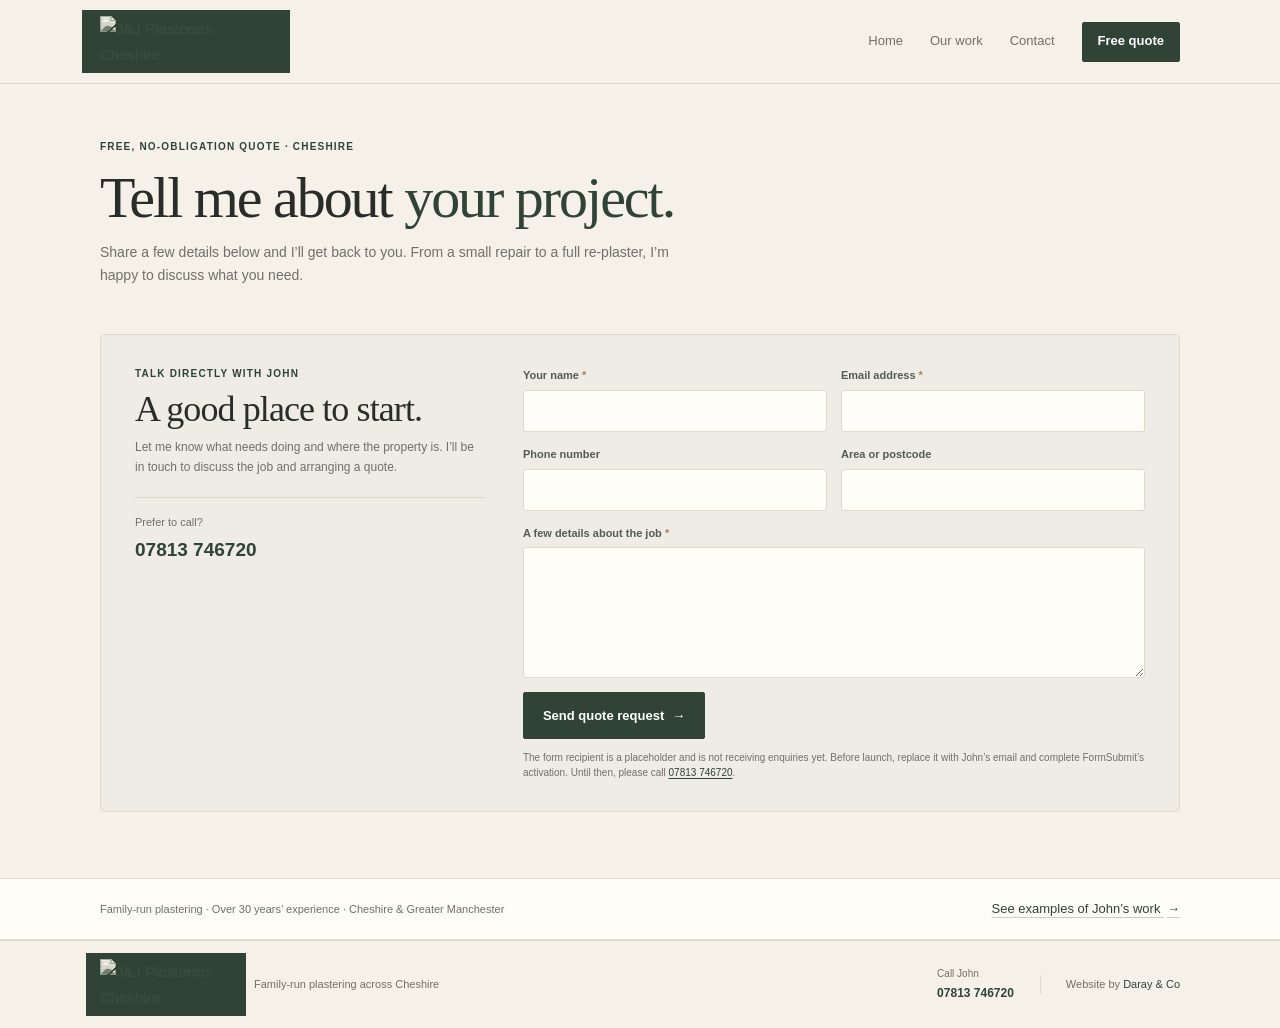
==== quote.html @ 1a7d074a "Add files via upload" ====
<!doctype html>
<html lang="en">
  <head>
    <meta charset="utf-8">
    <meta name="viewport" content="width=device-width, initial-scale=1">
    <meta name="theme-color" content="#f5f1e8">
    <meta name="description" content="Request a free, no-obligation plastering or rendering quote from J&J Plasterers in Cheshire.">
    <title>Request a Free Quote | J&J Plasterers Cheshire</title>
    <link rel="stylesheet" href="site.css">
  </head>
  <body>
    <svg class="filters" aria-hidden="true" focusable="false">
      <filter id="forest-logo" color-interpolation-filters="sRGB">
        <feColorMatrix type="matrix" values="0 0 0 0 .188 0 0 0 0 .263 0 0 0 0 .212 -.381 -.381 -.381 0 1.143"></feColorMatrix>
      </filter>
    </svg>

    <header class="site-header">
      <div class="wrap header-inner">
        <a class="brand" href="index.html" aria-label="J&J Plasterers home">
          <img src="assets/jj-plasterers-logo.png" alt="J&J Plasterers Cheshire">
        </a>
        <nav class="main-nav" aria-label="Main navigation">
          <a href="index.html">Home</a>
          <a href="work.html">Our work</a>
          <a href="contact.html">Contact</a>
          <a class="button button-small" href="quote.html" aria-current="page">Free quote</a>
        </nav>
      </div>
    </header>

    <main>
      <section class="page-intro quote-page-intro">
        <div class="wrap">
          <p class="eyebrow">Free, no-obligation quote · Cheshire</p>
          <h1>Tell me about <span>your project.</span></h1>
          <p>Share a few details below and I’ll get back to you. From a small repair to a full re-plaster, I’m happy to discuss what you need.</p>
        </div>
      </section>

      <section class="quote-section quote-page-section">
        <div class="wrap quote-card">
          <div class="quote-intro">
            <p class="eyebrow">Talk directly with John</p>
            <h2>A good place to start.</h2>
            <p>Let me know what needs doing and where the property is. I’ll be in touch to discuss the job and arranging a quote.</p>
            <div class="quote-direct-contact">
              <span>Prefer to call?</span>
              <a href="tel:+447813746720">07813 746720</a>
            </div>
          </div>
          <form class="quote-form" action="https://formsubmit.co/your-email@example.com" method="POST">
            <input type="hidden" name="_subject" value="New J&J Plasterers quote request">
            <input type="hidden" name="_template" value="table">
            <div class="honeypot" aria-hidden="true">
              <label for="quote-website">Leave this field empty</label>
              <input id="quote-website" type="text" name="_honey" tabindex="-1" autocomplete="off">
            </div>
            <div class="form-grid">
              <div class="form-field">
                <label for="quote-name">Your name <span aria-hidden="true">*</span></label>
                <input id="quote-name" name="name" type="text" autocomplete="name" required>
              </div>
              <div class="form-field">
                <label for="quote-email">Email address <span aria-hidden="true">*</span></label>
                <input id="quote-email" name="email" type="email" autocomplete="email" required>
              </div>
              <div class="form-field">
                <label for="quote-phone">Phone number</label>
                <input id="quote-phone" name="phone" type="tel" autocomplete="tel">
              </div>
              <div class="form-field">
                <label for="quote-area">Area or postcode</label>
                <input id="quote-area" name="area" type="text" autocomplete="postal-code">
              </div>
              <div class="form-field form-field-wide">
                <label for="quote-details">A few details about the job <span aria-hidden="true">*</span></label>
                <textarea id="quote-details" name="message" rows="5" required></textarea>
              </div>
            </div>
            <button class="button submit-button" type="submit">Send quote request <span aria-hidden="true">→</span></button>
            <p class="form-note">The form recipient is a placeholder and is not receiving enquiries yet. Before launch, replace it with John’s email and complete FormSubmit’s activation. Until then, please call <a href="tel:+447813746720">07813 746720</a>.</p>
          </form>
        </div>
      </section>

      <section class="quote-reassurance">
        <div class="wrap">
          <p>Family-run plastering · Over 30 years’ experience · Cheshire &amp; Greater Manchester</p>
          <a class="text-link" href="work.html">See examples of John’s work <span aria-hidden="true">→</span></a>
        </div>
      </section>
    </main>

    <footer class="site-footer">
      <div class="wrap footer-inner">
        <div class="footer-brand-group">
          <a class="brand footer-brand" href="index.html" aria-label="J&J Plasterers home">
            <img src="assets/jj-plasterers-logo.png" alt="J&J Plasterers Cheshire">
          </a>
          <p>Family-run plastering across Cheshire</p>
        </div>
        <div class="footer-contact">
          <span>Call John</span>
          <a class="footer-phone" href="tel:+447813746720">07813 746720</a>
        </div>
        <p class="footer-credit">Website by <a href="https://darayandco.com">Daray &amp; Co</a></p>
      </div>
    </footer>
  </body>
</html>
---- site.css ----
:root {
  color-scheme: light;
  --paper: #f5f1e8;
  --card: #fffdf8;
  --ink: #292c28;
  --ink-soft: #555c54;
  --muted: #716f67;
  --sage: #304336;
  --sage-light: #eeece4;
  --clay: #a48656;
  --line: #ded9cd;
  --on-sage: #e0ded5;
  --sage-accent: #e0c99b;
  --display: "Iowan Old Style", Baskerville, "Palatino Linotype", Georgia, serif;
  --sans: -apple-system, BlinkMacSystemFont, "Segoe UI", Arial, sans-serif;
}

* { box-sizing: border-box; }
html { scroll-behavior: smooth; }
body {
  margin: 0;
  background: var(--paper);
  color: var(--ink);
  font-family: var(--sans);
  font-size: 15px;
  line-height: 1.7;
  -webkit-font-smoothing: antialiased;
}
a { color: inherit; }
.wrap { width: min(1080px, calc(100% - 56px)); margin-inline: auto; }
.filters { position: absolute; width: 0; height: 0; overflow: hidden; }

.site-header { position: relative; z-index: 2; border-bottom: 1px solid var(--line); }
.header-inner { display: flex; min-height: 83px; align-items: center; justify-content: space-between; gap: 24px; }
.brand { display: inline-flex; align-items: center; text-decoration: none; }
.brand img {
  display: block;
  width: 172px;
  height: auto;
  filter: url("#forest-logo");
}
.main-nav { display: flex; align-items: center; gap: 27px; }
.main-nav > a:not(.button) { position: relative; color: var(--muted); font-size: 13px; text-decoration: none; }
.main-nav > a:not(.button)::after {
  position: absolute;
  right: 0;
  bottom: -5px;
  left: 0;
  height: 1px;
  transform: scaleX(0);
  transform-origin: left;
  background: var(--clay);
  content: "";
  transition: transform .25s ease;
}
.main-nav > a:not(.button):hover::after,
.main-nav > a[aria-current="page"]:not(.button)::after { transform: scaleX(1); }
.main-nav > a:not(.button):hover, .main-nav > a[aria-current="page"]:not(.button) { color: var(--sage); }
.button {
  display: inline-flex;
  min-height: 47px;
  align-items: center;
  justify-content: center;
  gap: 8px;
  padding: 0 19px;
  border: 1px solid var(--sage);
  border-radius: 2px;
  background: var(--sage);
  color: white;
  font-size: 13px;
  font-weight: 600;
  text-decoration: none;
  white-space: nowrap;
  transition: background .25s ease, border-color .25s ease, box-shadow .25s ease, transform .25s ease;
}
.button:hover { transform: translateY(-2px); border-color: var(--sage); background: var(--sage); box-shadow: 0 8px 18px rgba(41, 44, 40, .14); }
.button:active { transform: translateY(0); box-shadow: none; }
.button-small { min-height: 40px; padding-inline: 15px; }

.home-hero {
  position: relative;
  isolation: isolate;
  padding: 72px 0 80px;
}
.home-hero::before {
  display: none;
}
.home-hero-inner { display: grid; grid-template-columns: 1fr .88fr; align-items: center; gap: 8%; }
.hero-content { max-width: 640px; }
.eyebrow {
  margin: 0 0 13px;
  color: var(--sage);
  font-size: 10px;
  font-weight: 700;
  letter-spacing: .12em;
  line-height: 1.5;
  text-transform: uppercase;
}
h1, h2, h3, p { margin-top: 0; }
h1, .page-intro h1 {
  margin-bottom: 19px;
  font-family: var(--display);
  font-size: clamp(44px, 5.4vw, 64px);
  font-weight: 500;
  letter-spacing: -.035em;
  line-height: 1.08;
}
h1 span, .page-intro h1 span { color: var(--sage); }
.hero-copy { max-width: 570px; margin-bottom: 22px; color: var(--muted); font-size: 15px; line-height: 1.8; }
.hero-actions { display: flex; align-items: center; flex-wrap: wrap; gap: 19px; }
.hero-actions .button span { opacity: .85; }
.text-link { color: var(--sage); font-size: 13px; text-decoration: underline; text-decoration-color: #c5cfc2; text-underline-offset: 4px; }
.text-link span { padding-left: 3px; }
.experience-card {
  position: absolute;
  z-index: 1;
  right: 0;
  bottom: 0;
  width: 190px;
  padding: 17px 19px 15px;
  border: 1px solid var(--line);
  background: var(--card);
  box-shadow: 0 12px 32px rgba(37, 38, 32, .1);
}
.experience-card .eyebrow { margin-bottom: 6px; font-size: 8px; }
.experience-number { margin: 0; color: var(--sage); font-family: var(--display); font-size: 45px; font-weight: 500; letter-spacing: -.04em; line-height: 1; }
.experience-number span { color: var(--clay); font-size: 30px; }
.experience-caption { margin: 2px 0 0; color: var(--muted); font-size: 11px; }
.hero-visual { position: relative; min-height: 525px; }
.hero-photo-frame { position: absolute; inset: 0 4px 29px 64px; margin: 0; overflow: hidden; background: #d6d0c4; }
.hero-photo-frame::after { position: absolute; inset: 52% 0 0; background: linear-gradient(transparent, rgba(28, 30, 26, .46)); content: ""; }
.hero-photo-frame img { display: block; width: 100%; height: 100%; object-fit: cover; object-position: center 48%; transition: transform .8s cubic-bezier(.2,.7,.2,1); }
.hero-photo-frame figcaption { position: absolute; z-index: 1; right: 18px; bottom: 14px; left: 18px; color: white; font-family: var(--display); font-size: 16px; }
.hero-photo-inset { position: absolute; top: 34px; left: 0; width: 39%; height: 37%; margin: 0; padding: 7px; background: var(--paper); box-shadow: 0 8px 24px rgba(37, 38, 32, .16); }
.hero-photo-inset img { display: block; width: 100%; height: 100%; object-fit: cover; transition: transform .8s cubic-bezier(.2,.7,.2,1); }

.trust-row { border-block: 1px solid var(--line); background: var(--card); }
.trust-inner { display: grid; grid-template-columns: repeat(3, 1fr); }
.trust-inner p { display: flex; min-height: 69px; align-items: center; gap: 12px; margin: 0; padding: 10px 20px; border-right: 1px solid var(--line); color: var(--ink-soft); font-size: 12px; }
.trust-inner p:first-child { padding-left: 0; }
.trust-inner p:last-child { border-right: 0; }
.trust-inner p span { color: var(--clay); font-family: var(--display); font-size: 12px; font-weight: 600; }

.section { padding: 74px 0; }
.section-heading { max-width: 650px; margin-bottom: 26px; }
.section-heading .eyebrow { margin-bottom: 7px; }
.section-heading h2, .about-inner h2, .quote-card h2, .areas-intro h2 {
  margin-bottom: 10px;
  font-family: var(--display);
  font-size: clamp(31px, 3.8vw, 41px);
  font-weight: 500;
  letter-spacing: -.025em;
  line-height: 1.16;
}
.section-heading > p:last-child { margin-bottom: 0; color: var(--muted); font-size: 13px; }
.services-grid { display: grid; grid-template-columns: repeat(4, 1fr); gap: 12px; }
.service-card { min-height: 172px; padding: 18px; border: 1px solid var(--line); border-radius: 0; background: var(--card); transition: transform .3s ease, border-color .3s ease, box-shadow .3s ease; }
.service-number { display: block; margin-bottom: 18px; color: var(--clay); font-family: var(--display); font-size: 12px; font-weight: 600; }
.service-card h3 { margin-bottom: 5px; font-family: var(--display); font-size: 18px; font-weight: 500; letter-spacing: -.01em; }
.service-card p { margin: 0; color: var(--muted); font-size: 12px; line-height: 1.6; }
.service-footnote { margin: 17px 0 0; color: var(--muted); font-size: 12px; }
.service-footnote a { color: var(--sage); text-underline-offset: 3px; }

.about-section { padding: 66px 0; background: var(--sage); color: var(--paper); }
.about-section .eyebrow { color: var(--sage-accent); }
.about-inner { display: grid; grid-template-columns: .8fr 1.2fr; gap: 10%; }
.about-inner h2 { max-width: 360px; margin: 0; }
.about-copy p { margin-bottom: 14px; color: var(--on-sage); font-size: 13px; }
.about-section .text-link { color: var(--sage-accent); text-decoration-color: rgba(224, 201, 155, .55); }
.about-copy .text-link { display: inline-block; margin-top: 2px; }

.quote-section { padding: 54px 0 66px; }
.quote-card {
  display: grid;
  grid-template-columns: .7fr 1.3fr;
  align-items: start;
  gap: 38px;
  padding: 31px 34px;
  border: 1px solid var(--line);
  border-radius: 5px;
  background: var(--sage-light);
}
.quote-card .eyebrow { margin-bottom: 8px; }
.quote-card h2 { margin-bottom: 6px; font-size: clamp(28px, 3.4vw, 36px); }
.quote-intro > p:not(.eyebrow) { margin: 0 0 19px; color: var(--muted); font-size: 12px; }
.quote-call { font-size: 11px; }
.quote-form { min-width: 0; }
.quote-page-section { padding-top: 8px; }
.quote-page-section .quote-card { grid-template-columns: .72fr 1.28fr; }
.quote-direct-contact { display: flex; flex-direction: column; gap: 3px; padding-top: 15px; border-top: 1px solid var(--line); color: var(--muted); font-size: 11px; }
.quote-direct-contact a { color: var(--sage); font-size: 19px; font-weight: 600; text-decoration: none; }
.form-grid { display: grid; grid-template-columns: repeat(2, minmax(0, 1fr)); gap: 13px 14px; }
.form-field { min-width: 0; }
.form-field-wide { grid-column: 1 / -1; }
.form-field label { display: block; margin-bottom: 5px; color: var(--ink-soft); font-size: 11px; font-weight: 600; }
.form-field label span { color: var(--clay); }
.form-field input, .form-field textarea {
  display: block;
  width: 100%;
  min-height: 42px;
  padding: 9px 11px;
  border: 1px solid var(--line);
  border-radius: 3px;
  outline: none;
  background: var(--card);
  color: var(--ink);
  font: inherit;
  font-size: 13px;
}
.form-field textarea { min-height: 98px; resize: vertical; }
.form-field input:focus, .form-field textarea:focus { border-color: var(--sage); box-shadow: 0 0 0 2px rgba(48, 67, 54, .14); }
.submit-button { margin-top: 14px; cursor: pointer; font-family: inherit; }
.honeypot { display: none; }
.form-note { margin: 11px 0 0; color: var(--muted); font-size: 10px; line-height: 1.5; }
.form-note a { color: var(--sage); text-underline-offset: 2px; }

.quote-cta-section { padding: 40px 0 54px; }
.quote-cta { display: flex; align-items: center; justify-content: space-between; gap: 30px; padding: 29px 34px; border: 1px solid var(--line); background: var(--sage-light); }
.quote-cta h2, .contact-main h2, .contact-details h2 { margin-bottom: 8px; font-family: var(--display); font-size: clamp(28px, 3.4vw, 36px); font-weight: 500; letter-spacing: -.025em; line-height: 1.16; }
.quote-cta .eyebrow { margin-bottom: 7px; }
.quote-cta p:not(.eyebrow) { max-width: 600px; margin: 0; color: var(--muted); font-size: 12px; }
.quote-cta-actions { display: flex; align-items: center; gap: 22px; }
.quote-reassurance { padding: 19px 0; border-block: 1px solid var(--line); background: var(--card); }
.quote-reassurance .wrap { display: flex; align-items: center; justify-content: space-between; gap: 20px; }
.quote-reassurance p { margin: 0; color: var(--muted); font-size: 11px; }
.quote-reassurance .text-link { white-space: nowrap; }
.contact-section { padding: 14px 0 66px; }
.contact-layout { display: grid; grid-template-columns: 1.1fr .9fr; align-items: start; gap: 8%; }
.contact-main { padding: 22px 0; }
.contact-main h2 { max-width: 480px; margin-bottom: 14px; font-size: clamp(34px, 4vw, 46px); }
.contact-main > p:not(.eyebrow) { max-width: 590px; margin-bottom: 23px; color: var(--muted); font-size: 14px; line-height: 1.85; }
.contact-actions { display: flex; align-items: center; flex-wrap: wrap; gap: 18px; }
.contact-details { padding: 25px 27px; border: 1px solid var(--line); background: var(--card); }
.contact-details h2 { margin-bottom: 19px; font-size: 25px; }
.contact-detail { display: flex; flex-direction: column; gap: 3px; padding: 13px 0; border-top: 1px solid var(--line); }
.contact-detail > span { color: var(--muted); font-size: 10px; }
.contact-detail > a, .contact-detail > p { margin: 0; color: var(--ink); font-size: 14px; font-weight: 600; text-decoration: none; overflow-wrap: anywhere; }
.contact-details > .text-link { display: inline-block; margin-top: 10px; }

.site-footer { padding: 18px 0; border-top: 1px solid var(--line); background: var(--paper); }
.footer-inner { display: grid; grid-template-columns: 1fr auto auto; align-items: center; gap: 26px; }
.footer-brand-group { display: flex; align-items: center; gap: 22px; }
.footer-brand img { width: 132px; filter: url("#forest-logo"); }
.footer-inner p { margin: 0; color: var(--muted); font-size: 11px; }
.footer-contact { display: flex; flex-direction: column; gap: 1px; color: var(--muted); font-size: 10px; }
.footer-phone { color: var(--sage); font-size: 12px; font-weight: 600; text-decoration: none; }
.footer-credit { padding-left: 25px; border-left: 1px solid var(--line); }
.footer-credit a { color: var(--sage); text-decoration: none; }

.page-intro { padding: 55px 0 38px; }
.page-intro h1 { max-width: 720px; margin-bottom: 11px; font-size: clamp(42px, 5.1vw, 58px); }
.page-intro .wrap > p:last-child { max-width: 570px; margin: 0; color: var(--muted); font-size: 14px; }
.work-gallery { padding-top: 27px; }
.gallery-grid { display: grid; grid-template-columns: 1.15fr .85fr .85fr; gap: 15px; align-items: start; }
.work-photo { margin: 0; overflow: hidden; border: 1px solid var(--line); border-radius: 0; background: var(--card); }
.work-photo img { display: block; width: 100%; height: 300px; object-fit: cover; transition: transform .7s cubic-bezier(.2,.7,.2,1); }
.work-photo-feature img { height: 390px; }
.work-photo figcaption { padding: 9px 12px; color: var(--muted); font-size: 11px; }
.photo-credit { margin: 13px 0 0; color: var(--muted); font-size: 10px; }

.reviews-section { background: var(--card); }
.reviews-grid { display: grid; grid-template-columns: repeat(3, 1fr); gap: 13px; }
.review-card { display: flex; flex-direction: column; justify-content: space-between; min-height: 215px; margin: 0; padding: 21px; border: 1px solid var(--line); border-radius: 4px; background: var(--paper); }
.review-card blockquote { margin: 0 0 17px; color: var(--ink-soft); font-family: var(--sans); font-size: 13px; line-height: 1.7; }
.review-card figcaption { display: flex; flex-wrap: wrap; gap: 8px; color: var(--muted); font-size: 10px; }
.review-card figcaption strong { color: var(--ink); font-size: 11px; }

.areas-section { background: var(--sage-light); }
.areas-layout { display: grid; grid-template-columns: .8fr 1.2fr; gap: 8%; align-items: start; }
.areas-intro h2 { margin-bottom: 12px; }
.areas-intro > p:not(.eyebrow) { margin-bottom: 16px; color: var(--ink-soft); font-size: 12px; }
.areas-list { display: grid; grid-template-columns: repeat(3, 1fr); gap: 0 20px; margin: 0; padding: 0; border-top: 1px solid var(--line); list-style: none; }
.areas-list li { padding: 9px 0; border-bottom: 1px solid var(--line); color: var(--ink-soft); font-size: 12px; }

@keyframes rise-in {
  from { opacity: 0; transform: translateY(16px); }
  to { opacity: 1; transform: translateY(0); }
}

@media (prefers-reduced-motion: no-preference) {
  .site-header { animation: rise-in .55s both; }
  .hero-content > * { animation: rise-in .65s both; }
  .hero-content > *:nth-child(1) { animation-delay: .08s; }
  .hero-content > *:nth-child(2) { animation-delay: .16s; }
  .hero-content > *:nth-child(3) { animation-delay: .24s; }
  .hero-content > *:nth-child(4) { animation-delay: .32s; }
  .hero-photo-frame { animation: rise-in .8s .18s both; }
  .hero-photo-inset { animation: rise-in .7s .34s both; }
  .experience-card { animation: rise-in .65s .42s both; }
  .page-intro .wrap > * { animation: rise-in .6s both; }
  .page-intro .wrap > *:nth-child(2) { animation-delay: .1s; }
  .page-intro .wrap > *:nth-child(3) { animation-delay: .18s; }
}

@media (hover: hover) and (prefers-reduced-motion: no-preference) {
  .hero-visual:hover .hero-photo-frame img { transform: scale(1.025); }
  .hero-visual:hover .hero-photo-inset img { transform: scale(1.04); }
  .service-card:hover { transform: translateY(-4px); border-color: #c9bea8; box-shadow: 0 12px 28px rgba(41, 44, 40, .08); }
  .work-photo:hover img { transform: scale(1.035); }
}

@media (max-width: 800px) {
  .wrap { width: min(100% - 40px, 620px); }
  .header-inner { min-height: 74px; }
  .brand img { width: 148px; }
  .main-nav { gap: 17px; }
  .home-hero { padding: 55px 0 60px; }
  .home-hero-inner { grid-template-columns: 1fr; gap: 26px; }
  .hero-visual { min-height: 455px; }
  .trust-inner p { padding-inline: 12px; font-size: 11px; }
  .section { padding: 59px 0; }
  .services-grid { grid-template-columns: repeat(2, 1fr); }
  .service-card { min-height: 150px; }
  .about-inner, .areas-layout { grid-template-columns: 1fr; gap: 18px; }
  .about-inner h2 { max-width: 460px; }
  .gallery-grid { grid-template-columns: repeat(2, 1fr); }
  .work-photo-feature { grid-column: 1 / -1; }
  .work-photo img { height: 260px; }
  .work-photo-feature img { height: 350px; }
  .reviews-grid { grid-template-columns: 1fr 1fr; }
  .review-card:last-child { grid-column: 1 / -1; min-height: 160px; }
  .quote-card { grid-template-columns: 1fr; gap: 20px; }
  .quote-page-section .quote-card { grid-template-columns: 1fr; }
  .contact-layout { grid-template-columns: 1fr; gap: 15px; }
  .contact-main { padding: 0; }
  .quote-cta { align-items: flex-start; flex-direction: column; gap: 18px; }
  .quote-cta-actions { align-items: flex-start; flex-direction: column; gap: 12px; }
}

@media (max-width: 520px) {
  .wrap { width: calc(100% - 36px); }
  .header-inner { min-height: 67px; gap: 8px; }
  .brand img { width: 106px; }
  .main-nav { gap: 11px; }
  .main-nav > a:not(.button) { font-size: 11px; }
  .button-small { min-height: 37px; padding-inline: 11px; font-size: 11px; }
  .button { min-height: 44px; padding-inline: 15px; font-size: 12px; }

  .home-hero {
    padding: 43px 0 35px;
  }
  .home-hero-inner { gap: 22px; }
  .hero-visual { min-height: 370px; margin-inline: -3px; }
  .hero-photo-frame { inset: 0 0 18px 42px; }
  .hero-photo-frame figcaption { right: 12px; bottom: 10px; left: 12px; font-size: 13px; }
  .hero-photo-inset { top: 24px; width: 39%; height: 38%; padding: 5px; }
  .experience-card { width: 158px; padding: 12px 14px; }
  .experience-card .eyebrow { margin-bottom: 4px; font-size: 7px; }
  .experience-number { font-size: 36px; }
  .experience-number span { font-size: 25px; }
  .experience-caption { font-size: 10px; }
  .eyebrow { margin-bottom: 9px; font-size: 9px; letter-spacing: .1em; }
  h1 { margin-bottom: 14px; font-size: clamp(43px, 12.5vw, 54px); line-height: 1.02; }
  .hero-copy { margin-bottom: 18px; font-size: 13px; line-height: 1.7; }
  .hero-actions { align-items: flex-start; flex-direction: column; gap: 13px; }
  .hero-actions .button { width: 100%; justify-content: center; }
  .experience-card { padding: 18px 19px; }
  .experience-card .eyebrow { margin-bottom: 6px; }
  .experience-number { font-size: 45px; }
  .experience-caption { margin-bottom: 9px; font-size: 11px; }
  .experience-note { padding-top: 9px; font-size: 11px; }

  .trust-inner { grid-template-columns: 1fr; padding-block: 4px; }
  .trust-inner p, .trust-inner p:first-child {
    min-height: 0;
    padding: 8px 0;
    border-right: 0;
    border-bottom: 1px solid var(--line);
    font-size: 11px;
  }
  .trust-inner p:last-child { border-bottom: 0; }
  .section { padding: 47px 0; }
  .section-heading { margin-bottom: 19px; }
  .section-heading h2, .about-inner h2, .areas-intro h2 { margin-bottom: 8px; font-size: 30px; }
  .section-heading > p:last-child { font-size: 12px; }
  .services-grid { grid-template-columns: 1fr; gap: 9px; }
  .service-card { min-height: auto; padding: 14px 15px; }
  .service-number { margin-bottom: 6px; font-size: 10px; }
  .service-card h3 { margin-bottom: 2px; font-size: 15px; }
  .service-card p { font-size: 11px; }
  .service-footnote { margin-top: 12px; font-size: 11px; }

  .about-section { padding: 43px 0; }
  .about-inner { gap: 12px; }
  .about-copy p { margin-bottom: 10px; font-size: 12px; line-height: 1.7; }
  .about-copy .text-link { font-size: 12px; }
  .quote-section { padding: 37px 0 44px; }
  .quote-cta-section { padding: 27px 0 38px; }
  .quote-cta { padding: 20px 18px; }
  .quote-cta h2 { margin-bottom: 6px; font-size: 26px; }
  .quote-cta p:not(.eyebrow) { font-size: 11px; }
  .quote-reassurance { padding: 14px 0; }
  .quote-reassurance .wrap { align-items: flex-start; flex-direction: column; gap: 5px; }
  .quote-reassurance p, .quote-reassurance .text-link { font-size: 10px; }
  .contact-section { padding: 7px 0 42px; }
  .contact-main h2 { margin-bottom: 10px; font-size: 32px; }
  .contact-main > p:not(.eyebrow) { margin-bottom: 17px; font-size: 12px; }
  .contact-actions { align-items: flex-start; flex-direction: column; gap: 12px; }
  .contact-details { padding: 19px 17px; }
  .contact-details h2 { font-size: 23px; }
  .quote-card { gap: 15px; padding: 21px 18px; }
  .quote-card h2 { font-size: 27px; }
  .quote-card > div:first-child > p:last-child { font-size: 11px; }
  .form-grid { grid-template-columns: 1fr; gap: 11px; }
  .form-field-wide { grid-column: auto; }
  .form-field input { min-height: 44px; }
  .form-field textarea { min-height: 110px; }
  .submit-button { width: 100%; }
  .form-note { font-size: 10px; }

  .page-intro { padding: 37px 0 22px; }
  .page-intro h1 { margin-bottom: 9px; font-size: 39px; }
  .page-intro .wrap > p:last-child { font-size: 12px; }
  .work-gallery { padding-top: 19px; }
  .gallery-grid { grid-template-columns: 1fr 1fr; gap: 8px; }
  .work-photo-feature { grid-column: 1 / -1; }
  .work-photo img, .work-photo-feature img { height: 185px; }
  .work-photo-feature img { height: 245px; }
  .work-photo figcaption { padding: 6px 8px; font-size: 10px; }
  .photo-credit { margin-top: 9px; }
  .reviews-grid { grid-template-columns: 1fr; gap: 9px; }
  .review-card, .review-card:last-child { grid-column: auto; min-height: 0; padding: 16px; }
  .review-card blockquote { margin-bottom: 11px; font-size: 13px; }
  .areas-layout { gap: 15px; }
  .areas-list { grid-template-columns: repeat(2, 1fr); gap: 0 14px; }
  .areas-list li { padding: 7px 0; font-size: 11px; }
  .footer-inner { grid-template-columns: 1fr auto; gap: 14px 12px; }
  .footer-brand-group { grid-column: 1; grid-row: 1; align-items: flex-start; flex-direction: column; gap: 7px; }
  .footer-brand img { width: 116px; }
  .footer-brand-group p { font-size: 10px; }
  .footer-contact { grid-column: 2; grid-row: 1; align-self: center; font-size: 9px; }
  .footer-phone { font-size: 11px; }
  .footer-credit { grid-column: 1 / -1; padding: 10px 0 0; border-top: 1px solid var(--line); border-left: 0; text-align: center; font-size: 10px; }
}

@media (max-width: 360px) {
  .brand img { width: 76px; }
  .main-nav { gap: 6px; }
  .main-nav > a:not(.button) { font-size: 9px; }
  .button-small { min-height: 34px; padding-inline: 8px; font-size: 9px; }
}

@media (prefers-reduced-motion: reduce) {
  *, *::before, *::after {
    scroll-behavior: auto !important;
    animation-duration: .01ms !important;
    animation-iteration-count: 1 !important;
    transition-duration: .01ms !important;
  }
}
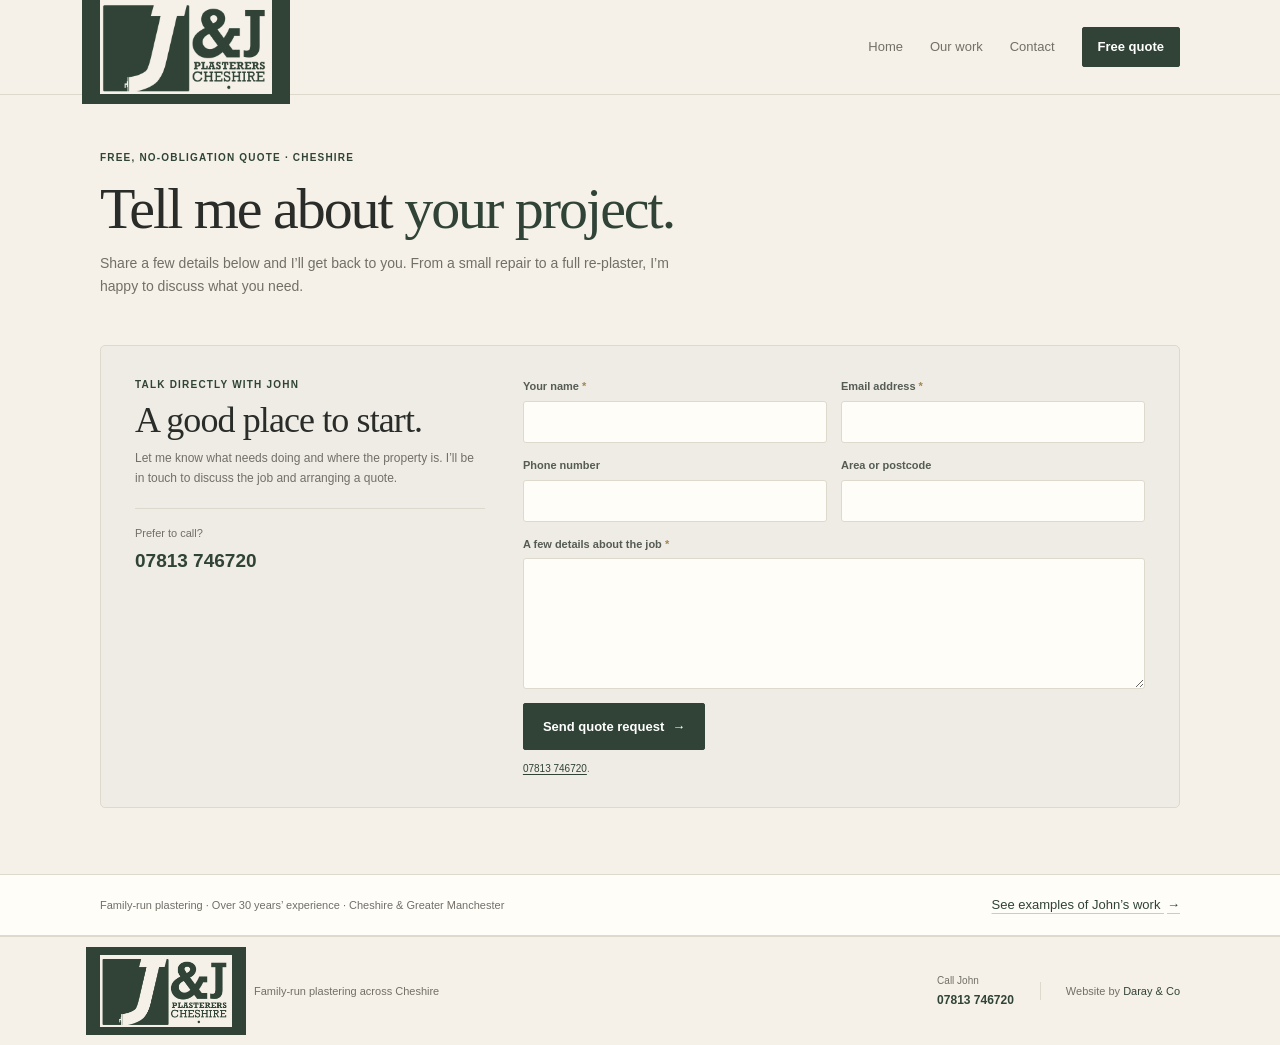
==== commit 5cce0e34: "Update quote form note to remove placeholder text Removed placeholder message from the quote form." ====
--- a/quote.html
+++ b/quote.html
@@ -79,7 +79,7 @@
               </div>
             </div>
             <button class="button submit-button" type="submit">Send quote request <span aria-hidden="true">→</span></button>
-            <p class="form-note">The form recipient is a placeholder and is not receiving enquiries yet. Before launch, replace it with John’s email and complete FormSubmit’s activation. Until then, please call <a href="tel:+447813746720">07813 746720</a>.</p>
+            <p class="form-note"> <a href="tel:+447813746720">07813 746720</a>.</p>
           </form>
         </div>
       </section>
